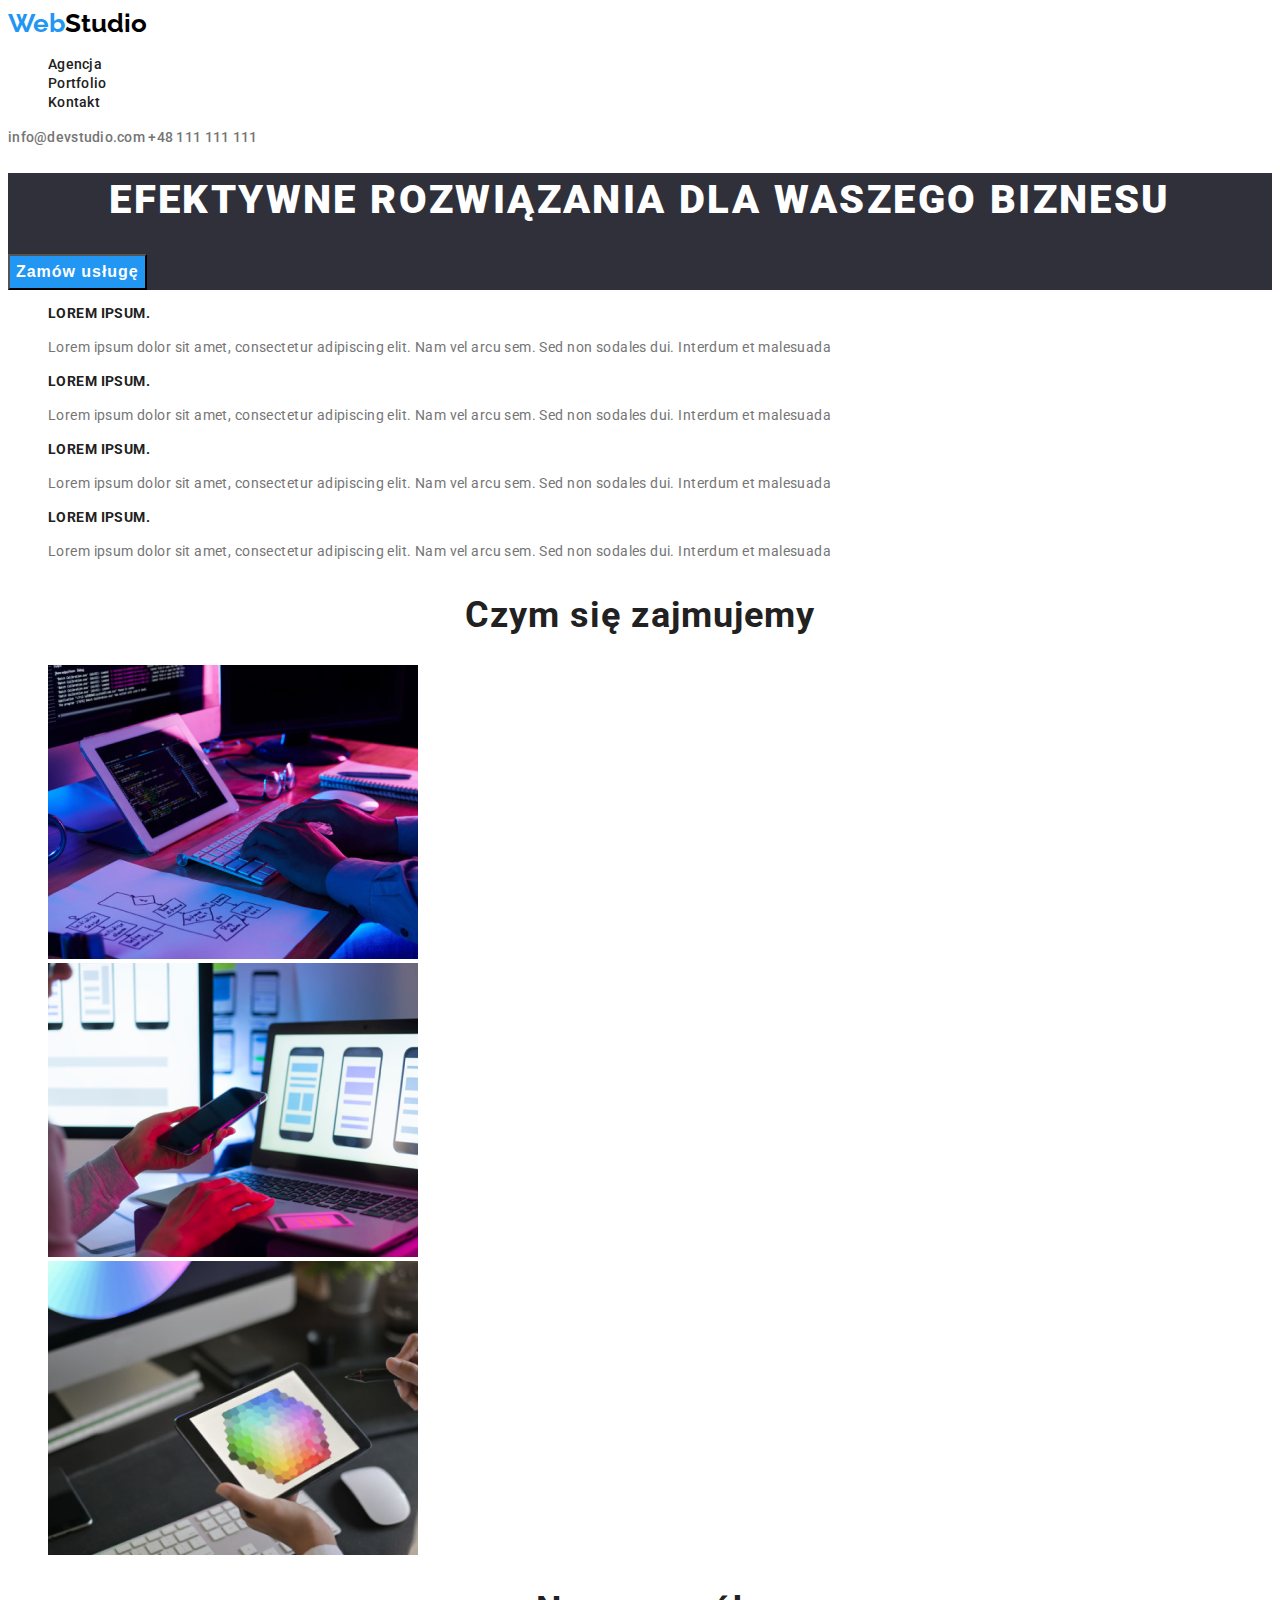
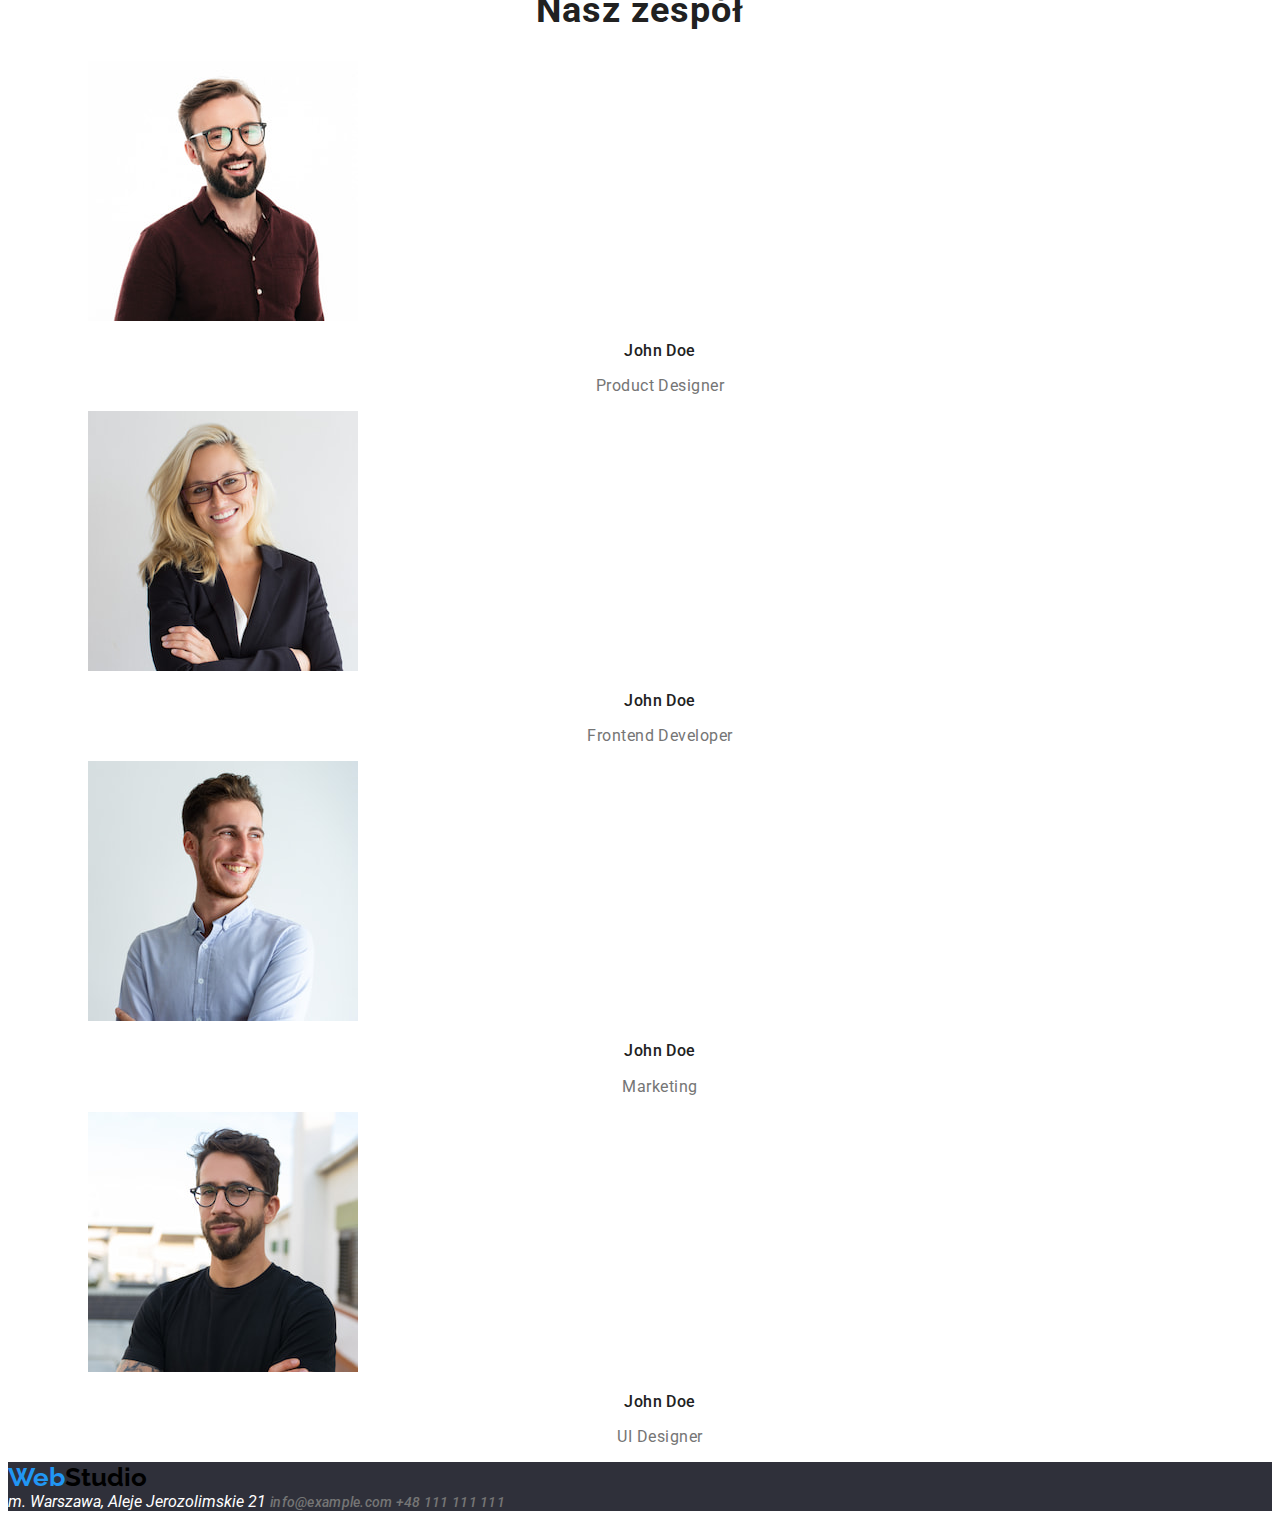
==== index.html @ 2142aa77 "1" ====
<!DOCTYPE html>
<html lang="en">
  <head>
    <meta charset="UTF-8" />
    <meta http-equiv="X-UA-Compatible" content="IE=edge" />
    <meta name="viewport" content="width=device-width, initial-scale=1.0" />
    <link
      href="https://fonts.googleapis.com/css2?family=Raleway:wght@700&family=Roboto:wght@400;500;700;900&display=swap"
      rel="stylesheet"
    />
    <link rel="stylesheet" href="css/style.css" />
    <title>WebStudio</title>
  </head>
  <body>
    <header class="menu">
      <a class="logo" href="index.html"><span class="logo-color">Web</span>Studio</a>
      <nav>
        <ul class="nav-list">
          <li class="nav-list-item">
            <a class="nav-list-item-link" href="agency.html">Agencja</a>
          </li>
          <li class="nav-list-item">
            <a class="nav-list-item-link" href="portfolio.html">Portfolio</a>
          </li>
          <li class="nav-list-item">
            <a class="nav-list-item-link" href="contact.html">Kontakt</a>
          </li>
        </ul>
      </nav>
      <a class="contact" href="mailto:info@devstudio.com"> info@devstudio.com </a>
      <a class="contact" href="tel:+48111111111"> +48 111 111 111 </a>
    </header>
    <main>
      <section class="main-header-section">
        <div class="main-header-container">
          <h1 class="main-header-text">Efektywne rozwiązania dla waszego biznesu</h1>
          <button class="main-header-button" type="button">Zamów usługę</button>
        </div>
      </section>

      <section class="main-description-section">
        <div class="main-description-container">
          <ul class="main-description-list">
            <li class="main-description-list-item">
              <hgroup>
                <h2 class="main-description-list-header">Lorem ipsum.</h2>
                <p class="main-description-list-text">
                  Lorem ipsum dolor sit amet, consectetur adipiscing elit. Nam vel arcu sem. Sed non
                  sodales dui. Interdum et malesuada
                </p>
              </hgroup>
            </li>
            <li class="main-description-list-item">
              <hgroup>
                <h2 class="main-description-list-header">Lorem ipsum.</h2>
                <p class="main-description-list-text">
                  Lorem ipsum dolor sit amet, consectetur adipiscing elit. Nam vel arcu sem. Sed non
                  sodales dui. Interdum et malesuada
                </p>
              </hgroup>
            </li>
            <li class="main-description-list-item">
              <hgroup>
                <h2 class="main-description-list-header">Lorem ipsum.</h2>
                <p class="main-description-list-text">
                  Lorem ipsum dolor sit amet, consectetur adipiscing elit. Nam vel arcu sem. Sed non
                  sodales dui. Interdum et malesuada
                </p>
              </hgroup>
            </li>
            <li class="main-description-list-item">
              <hgroup>
                <h2 class="main-description-list-header">Lorem ipsum.</h2>
                <p class="main-description-list-text">
                  Lorem ipsum dolor sit amet, consectetur adipiscing elit. Nam vel arcu sem. Sed non
                  sodales dui. Interdum et malesuada
                </p>
              </hgroup>
            </li>
          </ul>
        </div>
      </section>
      <section class="services-section">
        <h2 class="services-section-header">Czym się zajmujemy</h2>
        <ul class="services-section-list">
          <li class="services-section-item">
            <img
              src="images/service/programingService.jpg"
              alt="Tworzenie stron internetowych"
              height="294"
              width="370"
            />
          </li>
          <li class="services-section-item">
            <img
              src="images/service/mocupsService.jpg"
              alt="Pozycjonowanie stron internetowych"
              height="294"
              width="370"
            />
          </li>
          <li class="services-section-item">
            <img
              src="images/service/graphicsService.jpg"
              alt="Grafika i design"
              height="294"
              width="370"
            />
          </li>
        </ul>
      </section>
      <section class="team-section">
        <h2 class="team-section-header">Nasz zespół</h2>
        <ul class="team-section-list">
          <li class="team-section-item">
            <figure>
              <img
                src="images/employees/productDesigner.jpg"
                alt="Product Designer"
                height="260"
                width="270"
              />
              <figcaption>
                <p class="team-section-name">John Doe</p>
                <p class="team-section-profession">Product Designer</p>
              </figcaption>
            </figure>
          </li>
          <li class="team-section-item">
            <figure>
              <img
                src="images/employees/frontendDeveloper.jpg"
                alt="Frontend Developer"
                height="260"
                width="270"
              />
              <figcaption>
                <p class="team-section-name">John Doe</p>
                <p class="team-section-profession">Frontend Developer</p>
              </figcaption>
            </figure>
          </li>
          <li class="team-section-item">
            <figure>
              <img src="images/employees/marketing.jpg" alt="Marketing" height="260" width="270" />
              <figcaption>
                <p class="team-section-name">John Doe</p>
                <p class="team-section-profession">Marketing</p>
              </figcaption>
            </figure>
          </li>
          <li class="team-section-item">
            <figure>
              <img
                src="images/employees/uiDesigner.jpg"
                alt="UI Designer"
                height="260"
                width="270"
              />
              <figcaption>
                <p class="team-section-name">John Doe</p>
                <p class="team-section-profession">UI Designer</p>
              </figcaption>
            </figure>
          </li>
        </ul>
      </section>
    </main>
    <footer class="footer">
      <a class="logo" href="index.html"><span class="logo-color">Web</span>Studio</a>
      <address class="address">
        m. Warszawa, Aleje Jerozolimskie 21
        <a class="contact" href="mailto:info@example.com"> info@example.com </a>
        <a class="contact" href="tel:+48111111111"> +48 111 111 111 </a>
      </address>
    </footer>
  </body>
</html>
---- css/style.css ----
:root {
  --black-color: #000000;
  --blue-color: #2196f3;
  --white-color: #ffffff;
  --background-color: #2f303a;
  --text-color-main: #212121;
  --text-color-secondary: #757575;
}

body {
  font-family: Roboto, Raleway, sans-serif;
  color: var(--text-color-main);
}
.logo {
  text-decoration: none;
  color: var(--black-color);
  font-family: Raleway;
  font-weight: 700;
  font-size: 1.625rem;
}
.logo-color {
  color: var(--blue-color);
}
.nav-list {
  list-style: none;
}
.nav-list-item-link {
  font-weight: 500;
  font-size: 0.875rem;
  line-height: 1.14;
  letter-spacing: 0.02em;
  text-decoration: none;
  color: var(--text-color-main);
}
.nav-list-item-link:hover,
.nav-list-item-link:focus {
  color: var(--blue-color);
}
.main-header-section {
  background-color: var(--background-color);
}
.main-header-text {
  font-weight: 900;
  font-size: 2.5rem;
  line-height: 1.36;
  text-align: center;
  letter-spacing: 0.06em;
  text-transform: uppercase;
  color: var(--white-color);
}
.main-header-button {
  background: #2196f3;
  font-weight: 700;
  font-size: 1rem;
  line-height: 1.88;
  text-align: center;
  letter-spacing: 0.06em;
  color: var(--white-color);
  cursor: pointer;
}

.main-description-list-header {
  font-weight: 700;
  font-size: 0.875rem;
  line-height: 1.14;
  letter-spacing: 0.03em;
  text-transform: uppercase;
}
.main-description-list-text {
  font-size: 0.875rem;
  line-height: 1.71;
  letter-spacing: 0.03em;
  color: var(--text-color-secondary);
}
.team-section-list,
.services-section-list,
.main-description-list {
  list-style: none;
}
.services-section-header,
.team-section-header {
  font-weight: 700;
  font-size: 2.25rem;
  line-height: 1.17;
  text-align: center;
  letter-spacing: 0.03em;
}
.team-section-name {
  font-weight: 500;
  font-size: 1rem;
  line-height: 1.19;
  text-align: center;
  letter-spacing: 0.03em;
}
.team-section-profession {
  font-size: 1rem;
  line-height: 1.19;
  text-align: center;
  letter-spacing: 0.03em;
  color: var(--text-color-secondary);
}

.contact {
  color: var(--text-color-secondary);
  text-decoration: none;
  font-weight: 500;
  font-size: 0.875rem;
  line-height: 1.14;
  letter-spacing: 0.02em;
}
.contact:hover,
.contact:focus {
  color: var(--blue-color);
}
.address {
  color: var(--white-color);
}
.footer {
  background-color: #2f303a;
}

.filters-item,
.projects-list {
  list-style: none;
}
.filters-button {
  background: var(--white-color);
  border-radius: 4px;
  font-weight: 500;
  font-size: 1rem;
  line-height: 1.62;
  text-align: center;
  letter-spacing: 0.03em;
  color: var(--text-color-main);
  cursor: pointer;
}
.filters-button:hover,
.filters-button:focus {
  background-color: var(--blue-color);
  color: var(--white-color);
}
.projects-name {
  font-weight: 700;
  font-size: 1.125rem;
  line-height: 2;
  letter-spacing: 0.06em;
}
.projects-description {
  font-size: 1rem;
  line-height: 1.88;
  letter-spacing: 0.03em;
  color: var(--text-color-secondary);
}
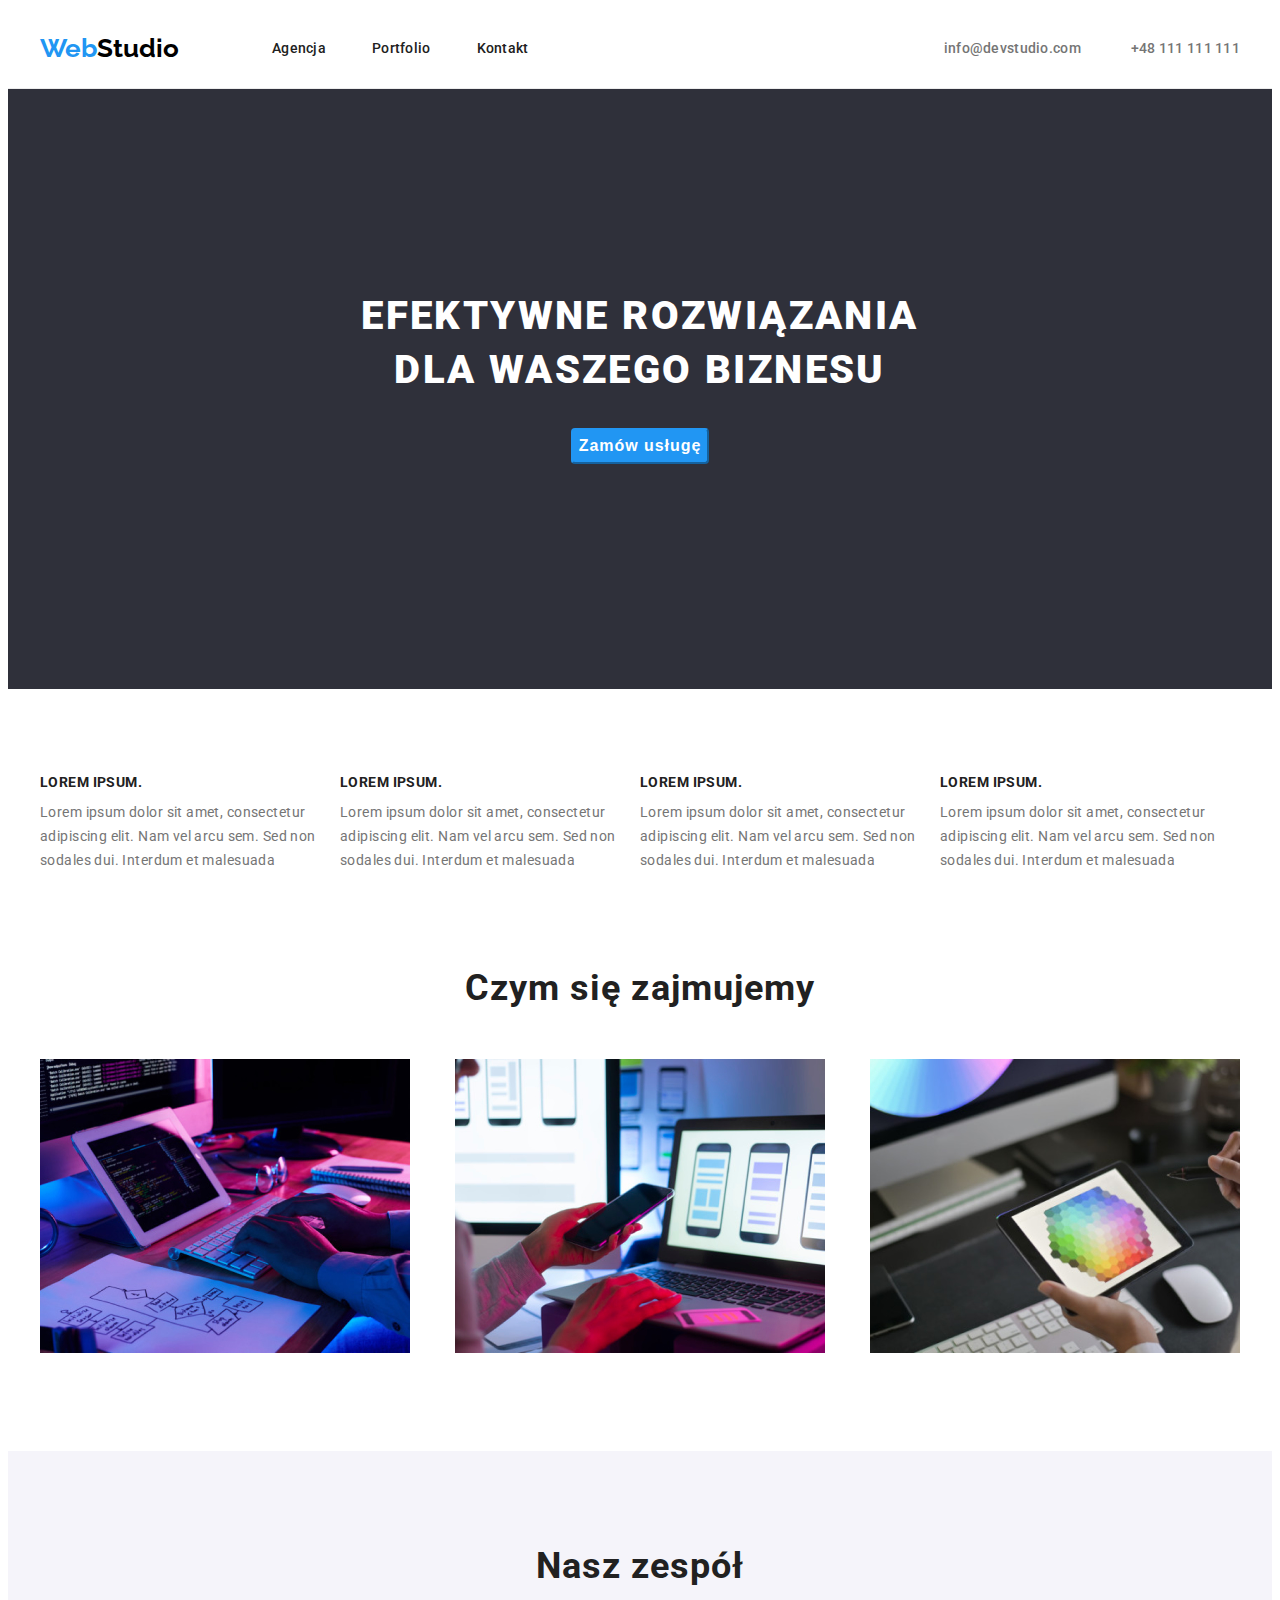
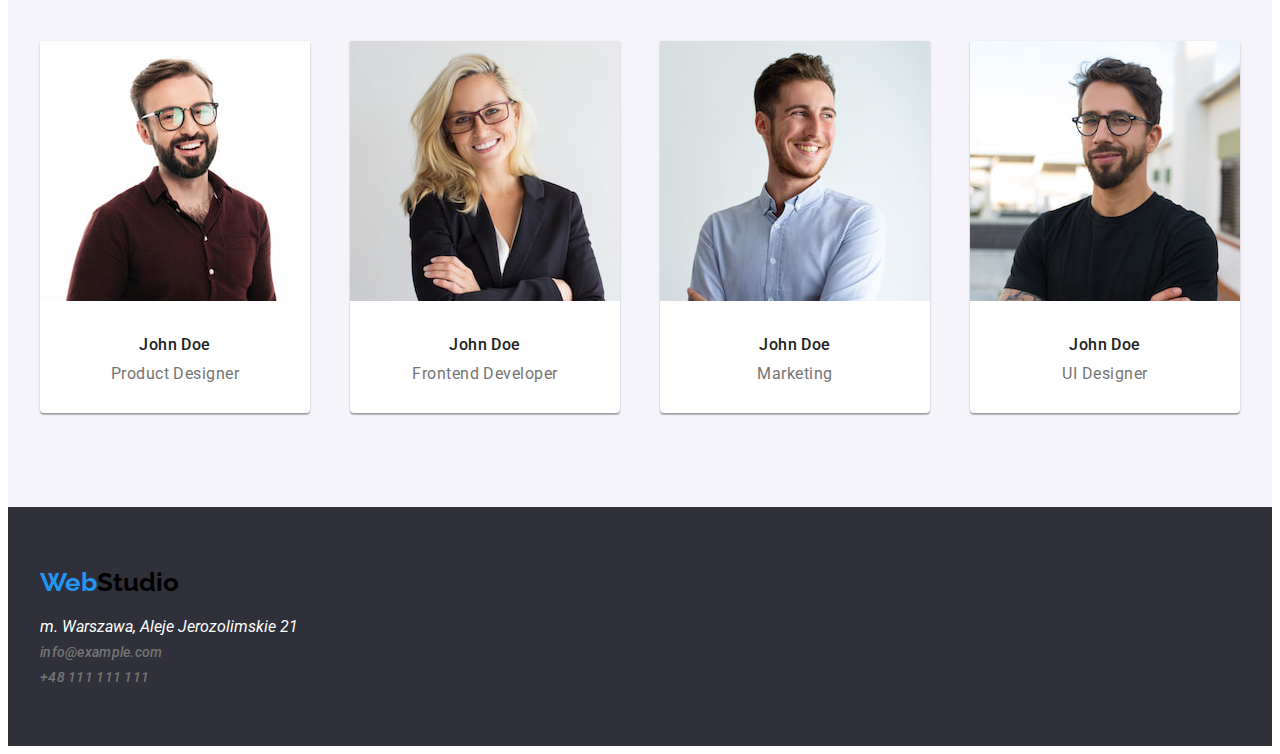
==== commit a550bdd8: "Rozpieszczenie elementów poprzez Flexbox, padding i margin." ====
--- a/index.html
+++ b/index.html
@@ -4,6 +4,7 @@
     <meta charset="UTF-8" />
     <meta http-equiv="X-UA-Compatible" content="IE=edge" />
     <meta name="viewport" content="width=device-width, initial-scale=1.0" />
+    <link rel="stylesheet" href="node_modules/modern-normalize/modern-normalize.css" />
     <link
       href="https://fonts.googleapis.com/css2?family=Raleway:wght@700&family=Roboto:wght@400;500;700;900&display=swap"
       rel="stylesheet"
@@ -13,33 +14,38 @@
   </head>
   <body>
     <header class="menu">
-      <a class="logo" href="index.html"><span class="logo-color">Web</span>Studio</a>
-      <nav>
-        <ul class="nav-list">
-          <li class="nav-list-item">
-            <a class="nav-list-item-link" href="agency.html">Agencja</a>
-          </li>
-          <li class="nav-list-item">
-            <a class="nav-list-item-link" href="portfolio.html">Portfolio</a>
-          </li>
-          <li class="nav-list-item">
-            <a class="nav-list-item-link" href="contact.html">Kontakt</a>
-          </li>
+      <nav class="wrapper main-menu-container">
+        <div class="menu-container">
+          <a class="logo" href="index.html"><span class="logo-color">Web</span>Studio</a>
+          <ul class="nav-list">
+            <li class="nav-list-item">
+              <a class="nav-list-item-link" href="agency.html">Agencja</a>
+            </li>
+            <li class="nav-list-item">
+              <a class="nav-list-item-link" href="portfolio.html">Portfolio</a>
+            </li>
+            <li class="nav-list-item">
+              <a class="nav-list-item-link" href="contact.html">Kontakt</a>
+            </li>
+          </ul>
+        </div>
+
+        <ul class="contact-list menu-container">
+          <li><a class="contact" href="mailto:info@devstudio.com"> info@devstudio.com </a></li>
+          <li><a class="contact" href="tel:+48111111111"> +48 111 111 111 </a></li>
         </ul>
       </nav>
-      <a class="contact" href="mailto:info@devstudio.com"> info@devstudio.com </a>
-      <a class="contact" href="tel:+48111111111"> +48 111 111 111 </a>
     </header>
     <main>
       <section class="main-header-section">
-        <div class="main-header-container">
+        <div class="wrapper main-header-container">
           <h1 class="main-header-text">Efektywne rozwiązania dla waszego biznesu</h1>
           <button class="main-header-button" type="button">Zamów usługę</button>
         </div>
       </section>
 
       <section class="main-description-section">
-        <div class="main-description-container">
+        <div class="wrapper">
           <ul class="main-description-list">
             <li class="main-description-list-item">
               <hgroup>
@@ -80,99 +86,112 @@
           </ul>
         </div>
       </section>
-      <section class="services-section">
+      <section class="wrapper services-section">
         <h2 class="services-section-header">Czym się zajmujemy</h2>
-        <ul class="services-section-list">
-          <li class="services-section-item">
-            <img
-              src="images/service/programingService.jpg"
-              alt="Tworzenie stron internetowych"
-              height="294"
-              width="370"
-            />
-          </li>
-          <li class="services-section-item">
-            <img
-              src="images/service/mocupsService.jpg"
-              alt="Pozycjonowanie stron internetowych"
-              height="294"
-              width="370"
-            />
-          </li>
-          <li class="services-section-item">
-            <img
-              src="images/service/graphicsService.jpg"
-              alt="Grafika i design"
-              height="294"
-              width="370"
-            />
-          </li>
-        </ul>
+        <div>
+          <ul class="services-section-list services-section-container">
+            <li class="services-section-item">
+              <img
+                src="images/service/programingService.jpg"
+                alt="Tworzenie stron internetowych"
+                height="294"
+                width="370"
+              />
+            </li>
+            <li class="services-section-item">
+              <img
+                src="images/service/mocupsService.jpg"
+                alt="Pozycjonowanie stron internetowych"
+                height="294"
+                width="370"
+              />
+            </li>
+            <li class="services-section-item">
+              <img
+                src="images/service/graphicsService.jpg"
+                alt="Grafika i design"
+                height="294"
+                width="370"
+              />
+            </li>
+          </ul>
+        </div>
       </section>
       <section class="team-section">
-        <h2 class="team-section-header">Nasz zespół</h2>
-        <ul class="team-section-list">
-          <li class="team-section-item">
-            <figure>
-              <img
-                src="images/employees/productDesigner.jpg"
-                alt="Product Designer"
-                height="260"
-                width="270"
-              />
-              <figcaption>
-                <p class="team-section-name">John Doe</p>
-                <p class="team-section-profession">Product Designer</p>
-              </figcaption>
-            </figure>
-          </li>
-          <li class="team-section-item">
-            <figure>
-              <img
-                src="images/employees/frontendDeveloper.jpg"
-                alt="Frontend Developer"
-                height="260"
-                width="270"
-              />
-              <figcaption>
-                <p class="team-section-name">John Doe</p>
-                <p class="team-section-profession">Frontend Developer</p>
-              </figcaption>
-            </figure>
-          </li>
-          <li class="team-section-item">
-            <figure>
-              <img src="images/employees/marketing.jpg" alt="Marketing" height="260" width="270" />
-              <figcaption>
-                <p class="team-section-name">John Doe</p>
-                <p class="team-section-profession">Marketing</p>
-              </figcaption>
-            </figure>
-          </li>
-          <li class="team-section-item">
-            <figure>
-              <img
-                src="images/employees/uiDesigner.jpg"
-                alt="UI Designer"
-                height="260"
-                width="270"
-              />
-              <figcaption>
-                <p class="team-section-name">John Doe</p>
-                <p class="team-section-profession">UI Designer</p>
-              </figcaption>
-            </figure>
-          </li>
-        </ul>
+        <div class="wrapper">
+          <h2 class="team-section-header">Nasz zespół</h2>
+          <div>
+            <ul class="team-section-container">
+              <li>
+                <figure class="team-section-item">
+                  <img
+                    src="images/employees/productDesigner.jpg"
+                    alt="Product Designer"
+                    height="260"
+                    width="270"
+                  />
+                  <figcaption>
+                    <p class="team-section-name">John Doe</p>
+                    <p class="team-section-profession">Product Designer</p>
+                  </figcaption>
+                </figure>
+              </li>
+              <li>
+                <figure class="team-section-item">
+                  <img
+                    src="images/employees/frontendDeveloper.jpg"
+                    alt="Frontend Developer"
+                    height="260"
+                    width="270"
+                  />
+                  <figcaption>
+                    <p class="team-section-name">John Doe</p>
+                    <p class="team-section-profession">Frontend Developer</p>
+                  </figcaption>
+                </figure>
+              </li>
+              <li>
+                <figure class="team-section-item">
+                  <img
+                    src="images/employees/marketing.jpg"
+                    alt="Marketing"
+                    height="260"
+                    width="270"
+                  />
+                  <figcaption>
+                    <p class="team-section-name">John Doe</p>
+                    <p class="team-section-profession">Marketing</p>
+                  </figcaption>
+                </figure>
+              </li>
+              <li>
+                <figure class="team-section-item">
+                  <img
+                    src="images/employees/uiDesigner.jpg"
+                    alt="UI Designer"
+                    height="260"
+                    width="270"
+                  />
+                  <figcaption>
+                    <p class="team-section-name">John Doe</p>
+                    <p class="team-section-profession">UI Designer</p>
+                  </figcaption>
+                </figure>
+              </li>
+            </ul>
+          </div>
+        </div>
       </section>
     </main>
     <footer class="footer">
-      <a class="logo" href="index.html"><span class="logo-color">Web</span>Studio</a>
-      <address class="address">
-        m. Warszawa, Aleje Jerozolimskie 21
-        <a class="contact" href="mailto:info@example.com"> info@example.com </a>
-        <a class="contact" href="tel:+48111111111"> +48 111 111 111 </a>
-      </address>
+      <div class="wrapper footer-container">
+        <a class="logo" href="index.html"><span class="logo-color">Web</span>Studio</a>
+        <address class="address-container">
+          <span class="address">m. Warszawa, Aleje Jerozolimskie 21</span>
+          <a class="contact" href="mailto:info@example.com"> info@example.com </a>
+          <a class="contact" href="tel:+48111111111"> +48 111 111 111 </a>
+        </address>
+      </div>
     </footer>
   </body>
 </html>
--- a/css/style.css
+++ b/css/style.css
@@ -2,15 +2,40 @@
   --black-color: #000000;
   --blue-color: #2196f3;
   --white-color: #ffffff;
-  --background-color: #2f303a;
+  --background-dark-color: #2f303a;
+  --background-gray-color: #f5f4fa;
   --text-color-main: #212121;
   --text-color-secondary: #757575;
+  --border-color: #eeeeee;
 }
 
 body {
   font-family: Roboto, Raleway, sans-serif;
   color: var(--text-color-main);
 }
+.wrapper {
+  max-width: 1200px;
+  margin: 0 auto;
+}
+/* header and footer */
+.menu {
+  border-bottom: 1px solid #ececec;
+}
+.main-menu-container {
+  display: flex;
+  justify-content: space-between;
+  align-items: center;
+  height: 31px;
+  padding-top: 24px;
+  padding-bottom: 25px;
+}
+
+.menu-container {
+  display: flex;
+  align-items: center;
+  margin: 0;
+}
+
 .logo {
   text-decoration: none;
   color: var(--black-color);
@@ -23,7 +48,13 @@
 }
 .nav-list {
   list-style: none;
-}
+  display: flex;
+  padding: 0;
+  gap: 46px;
+  margin: 0 0 0 93px;
+  align-items: center;
+}
+
 .nav-list-item-link {
   font-weight: 500;
   font-size: 0.875rem;
@@ -36,70 +67,11 @@
 .nav-list-item-link:focus {
   color: var(--blue-color);
 }
-.main-header-section {
-  background-color: var(--background-color);
-}
-.main-header-text {
-  font-weight: 900;
-  font-size: 2.5rem;
-  line-height: 1.36;
-  text-align: center;
-  letter-spacing: 0.06em;
-  text-transform: uppercase;
-  color: var(--white-color);
-}
-.main-header-button {
-  background: #2196f3;
-  font-weight: 700;
-  font-size: 1rem;
-  line-height: 1.88;
-  text-align: center;
-  letter-spacing: 0.06em;
-  color: var(--white-color);
-  cursor: pointer;
-}
-
-.main-description-list-header {
-  font-weight: 700;
-  font-size: 0.875rem;
-  line-height: 1.14;
-  letter-spacing: 0.03em;
-  text-transform: uppercase;
-}
-.main-description-list-text {
-  font-size: 0.875rem;
-  line-height: 1.71;
-  letter-spacing: 0.03em;
-  color: var(--text-color-secondary);
-}
-.team-section-list,
-.services-section-list,
-.main-description-list {
-  list-style: none;
-}
-.services-section-header,
-.team-section-header {
-  font-weight: 700;
-  font-size: 2.25rem;
-  line-height: 1.17;
-  text-align: center;
-  letter-spacing: 0.03em;
-}
-.team-section-name {
-  font-weight: 500;
-  font-size: 1rem;
-  line-height: 1.19;
-  text-align: center;
-  letter-spacing: 0.03em;
-}
-.team-section-profession {
-  font-size: 1rem;
-  line-height: 1.19;
-  text-align: center;
-  letter-spacing: 0.03em;
-  color: var(--text-color-secondary);
-}
-
+.contact-list {
+  list-style: none;
+  padding: 0;
+  gap: 50px;
+}
 .contact {
   color: var(--text-color-secondary);
   text-decoration: none;
@@ -115,17 +87,182 @@
 .address {
   color: var(--white-color);
 }
+.address-container {
+  display: flex;
+  flex-direction: column;
+  justify-content: space-between;
+  gap: 9px;
+}
 .footer {
-  background-color: #2f303a;
-}
-
-.filters-item,
-.projects-list {
-  list-style: none;
+  background-color: var(--background-dark-color);
+}
+.nav-container {
+  display: flex;
+}
+.contact-container {
+  display: flex;
+}
+.footer-container {
+  display: flex;
+  flex-direction: column;
+  justify-content: space-between;
+  gap: 20px;
+  padding: 60px 0;
+}
+/* main */
+
+/* main-header- section */
+.main-header-section {
+  background-color: var(--background-dark-color);
+  height: 600px;
+}
+.main-header-container {
+  display: flex;
+  flex-direction: column;
+  justify-content: space-between;
+  gap: 30px;
+}
+.main-header-text {
+  margin: auto;
+  padding-top: 200px;
+  font-weight: 900;
+  font-size: 2.5rem;
+  line-height: 1.36;
+  text-align: center;
+  letter-spacing: 0.06em;
+  text-transform: uppercase;
+  color: var(--white-color);
+  max-width: 640px;
+}
+.main-header-button {
+  margin: auto;
+  background: var(--blue-color);
+  font-weight: 700;
+  font-size: 1rem;
+  line-height: 1.88;
+  text-align: center;
+  letter-spacing: 0.06em;
+  color: var(--white-color);
+  cursor: pointer;
+  border-radius: 4px;
+  border-color: var(--blue-color);
+}
+/* main-description-section */
+.main-description-list {
+  list-style: none;
+  display: flex;
+  padding: 86px 0 0;
+  margin: 0;
+}
+.main-description-list-header {
+  margin: 0 0 10px;
+  font-weight: 700;
+  font-size: 0.875rem;
+  line-height: 1.14;
+  letter-spacing: 0.03em;
+  text-transform: uppercase;
+}
+.main-description-list-text {
+  margin: 0;
+  font-size: 0.875rem;
+  line-height: 1.71;
+  letter-spacing: 0.03em;
+  color: var(--text-color-secondary);
+}
+
+.services-section-list {
+  list-style: none;
+}
+/* services-section */
+
+.services-section {
+  padding: 94px 0;
+}
+.services-section-container {
+  display: flex;
+  padding: 0;
+  margin: 0;
+  justify-content: space-between;
+  gap: 30px;
+}
+.services-section-header {
+  font-weight: 700;
+  font-size: 2.25rem;
+  line-height: 1.17;
+  text-align: center;
+  letter-spacing: 0.03em;
+  margin-top: 0;
+  margin-bottom: 50px;
+}
+
+/* team-section */
+.team-section-header {
+  font-weight: 700;
+  font-size: 2.25rem;
+  line-height: 1.17;
+  text-align: center;
+  letter-spacing: 0.03em;
+  padding-top: 94px;
+  margin: 0 0 54px 0;
+}
+.team-section {
+  background-color: var(--background-gray-color);
+}
+.team-section-container {
+  display: flex;
+  padding: 0 0 94px;
+  margin: 0;
+  justify-content: space-between;
+  list-style: none;
+}
+.team-section-item {
+  margin: auto;
+  height: auto;
+  width: 270px;
+  background: #ffffff;
+  box-shadow: 0px 1px 3px rgba(0, 0, 0, 0.12), 0px 1px 1px rgba(0, 0, 0, 0.14),
+    0px 2px 1px rgba(0, 0, 0, 0.2);
+  border-radius: 0px 0px 4px 4px;
+  padding-bottom: ;
+}
+.team-section-name {
+  font-weight: 500;
+  font-size: 1rem;
+  line-height: 1.19;
+  text-align: center;
+  letter-spacing: 0.03em;
+  margin: 0;
+  padding: 30px 0 0;
+}
+.team-section-profession {
+  font-size: 1rem;
+  line-height: 1.19;
+  text-align: center;
+  letter-spacing: 0.03em;
+  color: var(--text-color-secondary);
+  margin: 0;
+  padding: 10px 0 30px;
+}
+/* PORTFOLIO */
+.porfolio-section {
+  padding: 94px 0;
+}
+
+.filters-list-container {
+  display: flex;
+  justify-content: center;
+  margin: 0 auto;
+  padding: 0;
+  gap: 8px;
+}
+.filters-item {
+  list-style: none;
+  background: var(--background-gray-color);
+  border-radius: 4px;
 }
 .filters-button {
-  background: var(--white-color);
   border-radius: 4px;
+  border-color: var(--background-gray-color);
   font-weight: 500;
   font-size: 1rem;
   line-height: 1.62;
@@ -139,15 +276,41 @@
   background-color: var(--blue-color);
   color: var(--white-color);
 }
+.projects-section {
+  margin-top: 50px;
+}
+.projects-caption {
+  padding: 20px 24px;
+}
 .projects-name {
   font-weight: 700;
   font-size: 1.125rem;
   line-height: 2;
   letter-spacing: 0.06em;
+  margin: 0 0 4px;
 }
 .projects-description {
   font-size: 1rem;
   line-height: 1.88;
   letter-spacing: 0.03em;
   color: var(--text-color-secondary);
-}
+  margin: 0;
+}
+
+.section {
+  margin-top: 94px;
+  margin-bottom: 94px;
+}
+.projects-list-container {
+  list-style: none;
+  display: flex;
+  flex-wrap: wrap;
+  gap: 30px;
+  padding: 0;
+  margin: 0;
+}
+.projects-list-item {
+  padding: 0;
+  margin: 0;
+  border: 1px solid var(--border-color);
+}
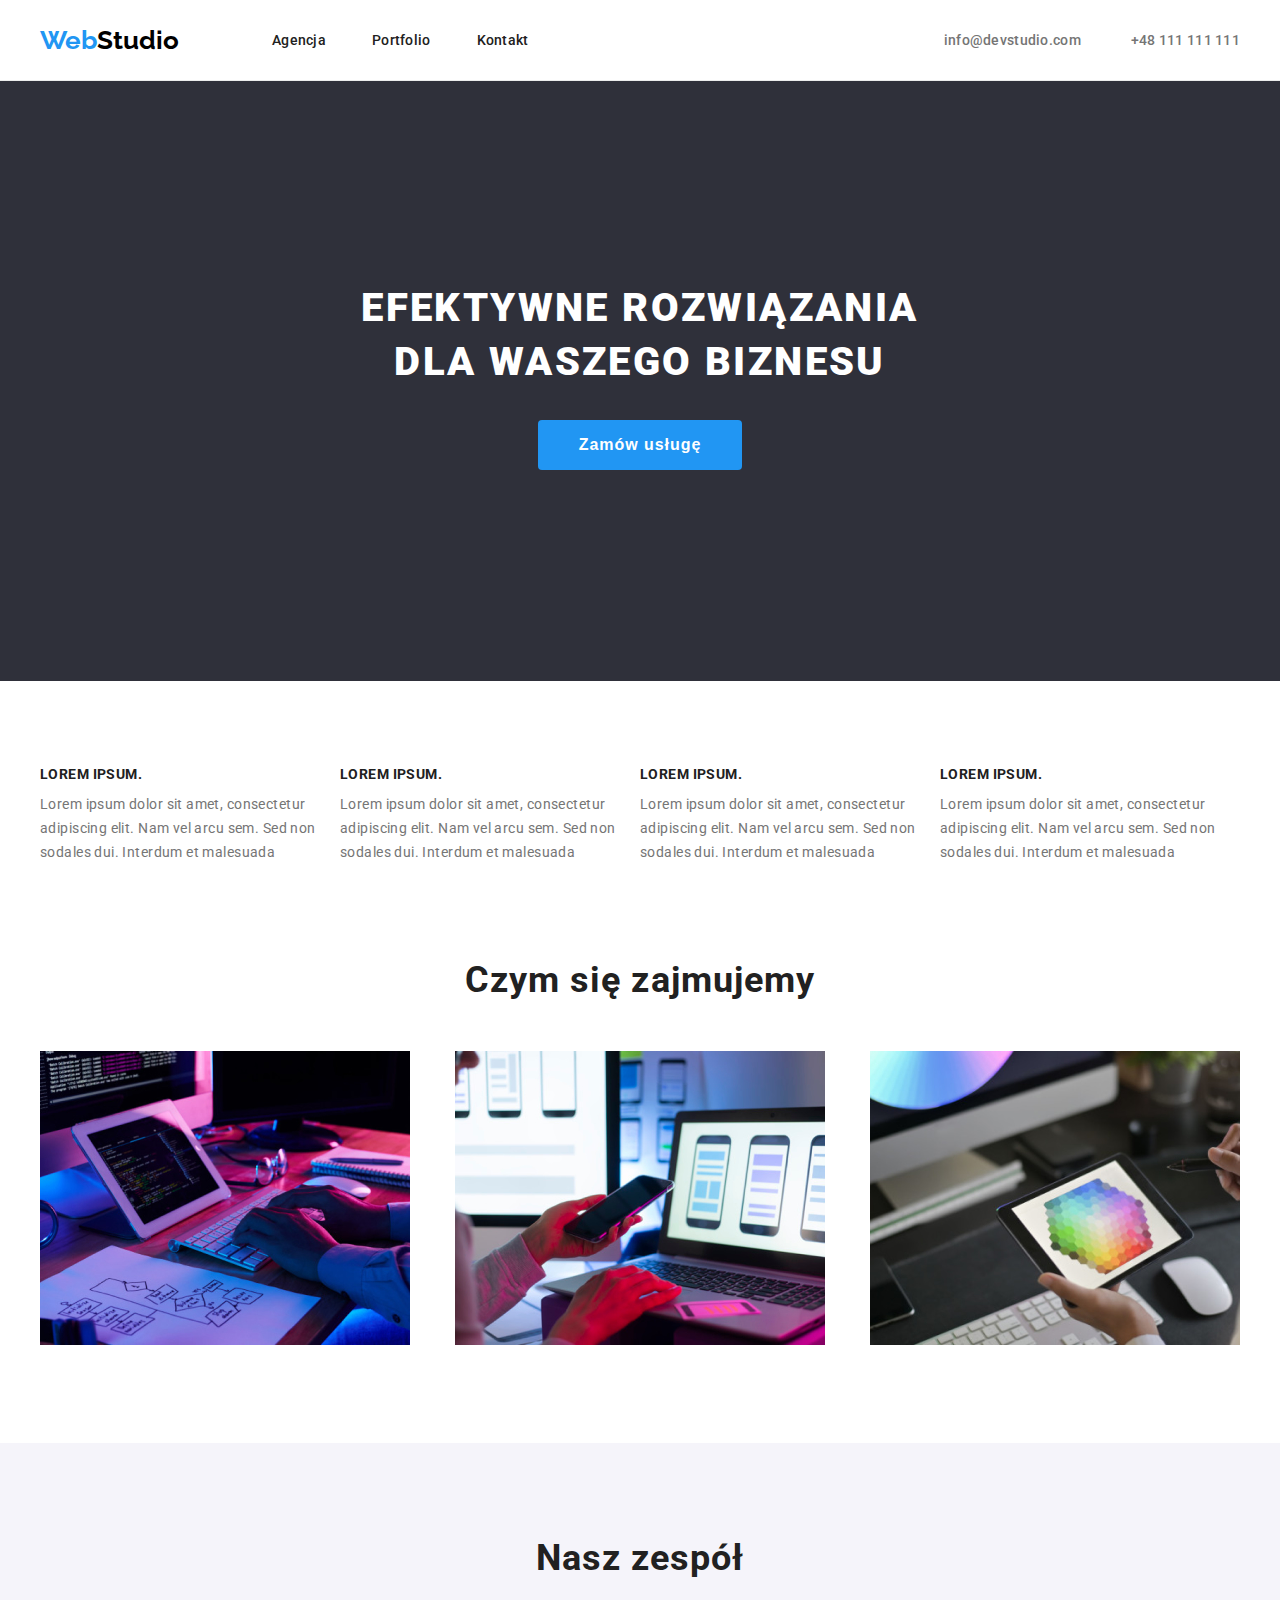
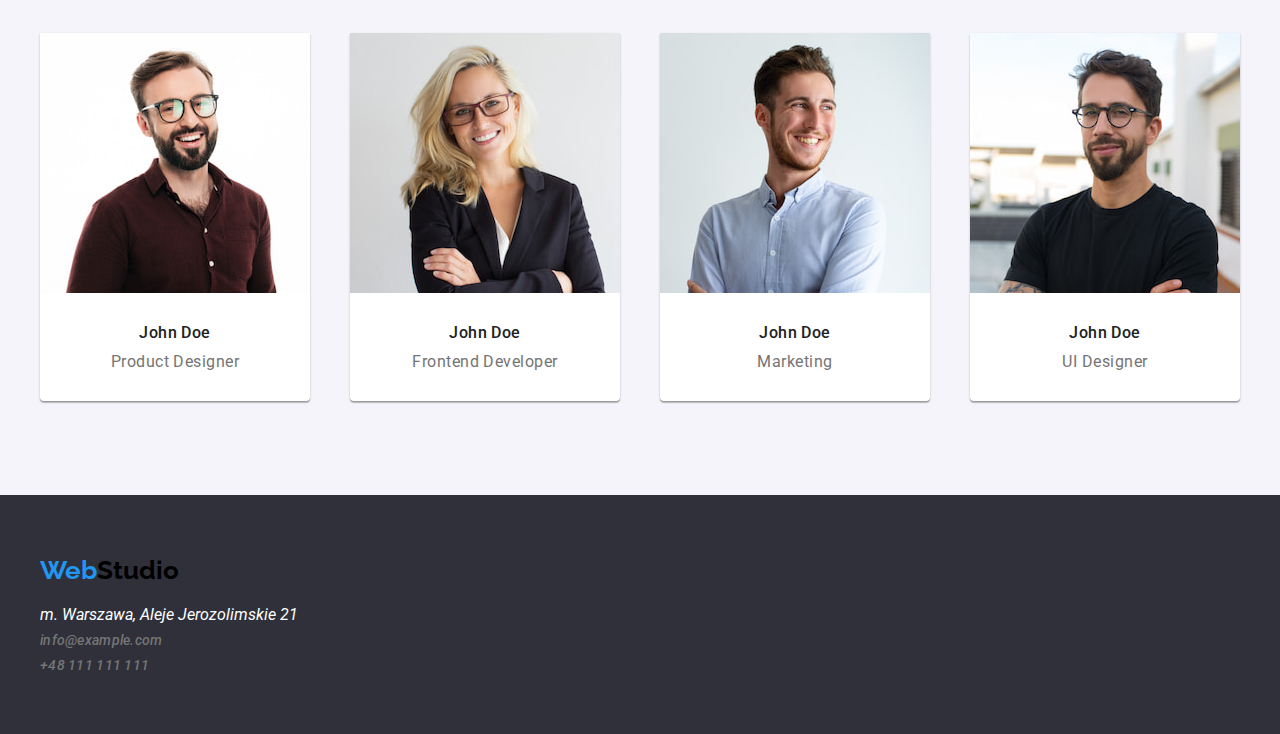
==== commit 82e90f84: "Poprawienie ramek." ====
--- a/index.html
+++ b/index.html
@@ -125,6 +125,7 @@
               <li>
                 <figure class="team-section-item">
                   <img
+                    class="team-section-pic"
                     src="images/employees/productDesigner.jpg"
                     alt="Product Designer"
                     height="260"
@@ -139,6 +140,7 @@
               <li>
                 <figure class="team-section-item">
                   <img
+                    class="team-section-pic"
                     src="images/employees/frontendDeveloper.jpg"
                     alt="Frontend Developer"
                     height="260"
@@ -153,6 +155,7 @@
               <li>
                 <figure class="team-section-item">
                   <img
+                    class="team-section-pic"
                     src="images/employees/marketing.jpg"
                     alt="Marketing"
                     height="260"
@@ -167,6 +170,7 @@
               <li>
                 <figure class="team-section-item">
                   <img
+                    class="team-section-pic"
                     src="images/employees/uiDesigner.jpg"
                     alt="UI Designer"
                     height="260"
--- a/css/style.css
+++ b/css/style.css
@@ -8,7 +8,10 @@
   --text-color-secondary: #757575;
   --border-color: #eeeeee;
 }
-
+* {
+  margin: 0;
+  padding: 0;
+}
 body {
   font-family: Roboto, Raleway, sans-serif;
   color: var(--text-color-main);
@@ -145,7 +148,8 @@
   color: var(--white-color);
   cursor: pointer;
   border-radius: 4px;
-  border-color: var(--blue-color);
+  border: 0;
+  padding: 10px 41px;
 }
 /* main-description-section */
 .main-description-list {
@@ -225,6 +229,9 @@
   border-radius: 0px 0px 4px 4px;
   padding-bottom: ;
 }
+.team-section-pic {
+  vertical-align: middle;
+}
 .team-section-name {
   font-weight: 500;
   font-size: 1rem;
@@ -270,6 +277,8 @@
   letter-spacing: 0.03em;
   color: var(--text-color-main);
   cursor: pointer;
+  border: 0;
+  padding: 6px 22px;
 }
 .filters-button:hover,
 .filters-button:focus {
@@ -313,4 +322,8 @@
   padding: 0;
   margin: 0;
   border: 1px solid var(--border-color);
-}
+  border-top: 0;
+}
+.projects-pic {
+  vertical-align: middle;
+}
